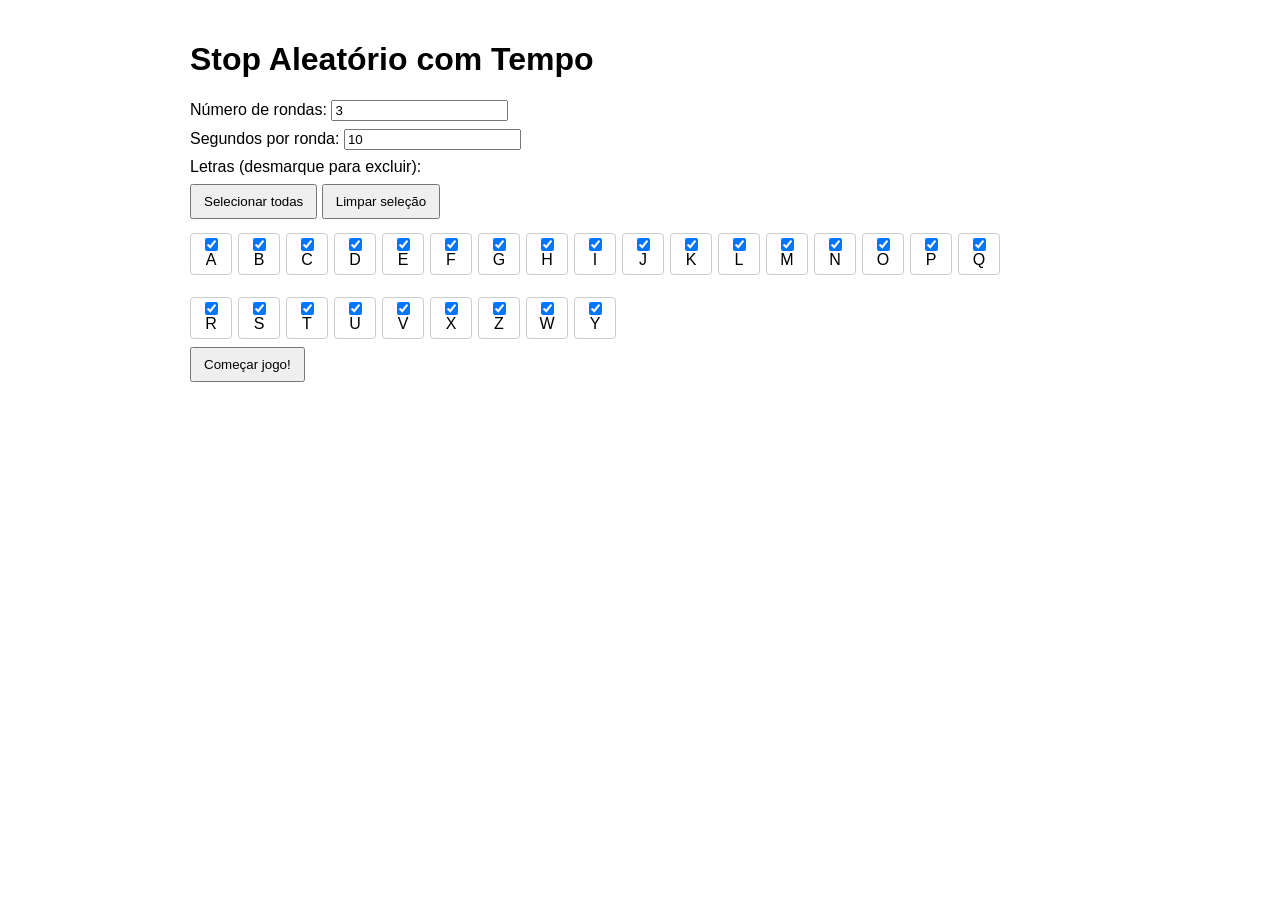
==== src/games/stop/stop.html @ 375e2361 "initial implementation of stop game" ====
<!doctype html>
<html lang="pt">
<head>
	<meta charset="utf-8">
	<meta name="viewport" content="width=device-width, initial-scale=1">
	<title>Stop Aleatório</title>
	<style>
		body { font-family: Arial, sans-serif; padding: 20px; max-width: 900px; margin: auto; }
		label { display: block; margin: 8px 0; }
		#game_label { font-size: 22px; margin: 20px 0; white-space: pre-line; }
		#results { margin-top: 20px; }
		.round-card { border: 1px solid #ccc; padding: 8px; margin: 6px; display:inline-block; width:170px; vertical-align:top; }
		button { padding: 8px 12px; }
        #letters_container {
            display: flex;
            flex-wrap: wrap;
            gap: 6px;
        }

        .letter-box {
            width: 40px;
            height: 40px;
            display: flex;
            flex-direction: column;
            align-items: center;
            justify-content: center;
            border: 1px solid #ccc;
            border-radius: 4px;
            cursor: pointer;
            user-select: none;
        }

        .letter-box input {
            margin: 0;
        }    
	</style>
</head>
<body>
	<h1>Stop Aleatório com Tempo</h1>

	<div id="setup">
		<label>Número de rondas: <input id="rounds" type="number" value="3" min="1"></label>
		<label>Segundos por ronda: <input id="seconds" type="number" value="10" min="1"></label>

		<label>Letras (desmarque para excluir):</label>
		<div id="letters_controls" style="margin-bottom:6px">
		  <button id="select_all_letters" type="button">Selecionar todas</button>
		  <button id="clear_letters" type="button">Limpar seleção</button>
		</div>
		<div id="letters_container" aria-label="Letras" style="max-width:820px"></div>

		<button id="start">Começar jogo!</button>
	</div>

	<div id="game" style="display:none;">
		<div id="countdown" style="font-size:18px; margin-top:10px"></div>
		<div id="game_label"></div>
	</div>

	<div id="results"></div>

	<script src="stop.js"></script>
</body>
</html>
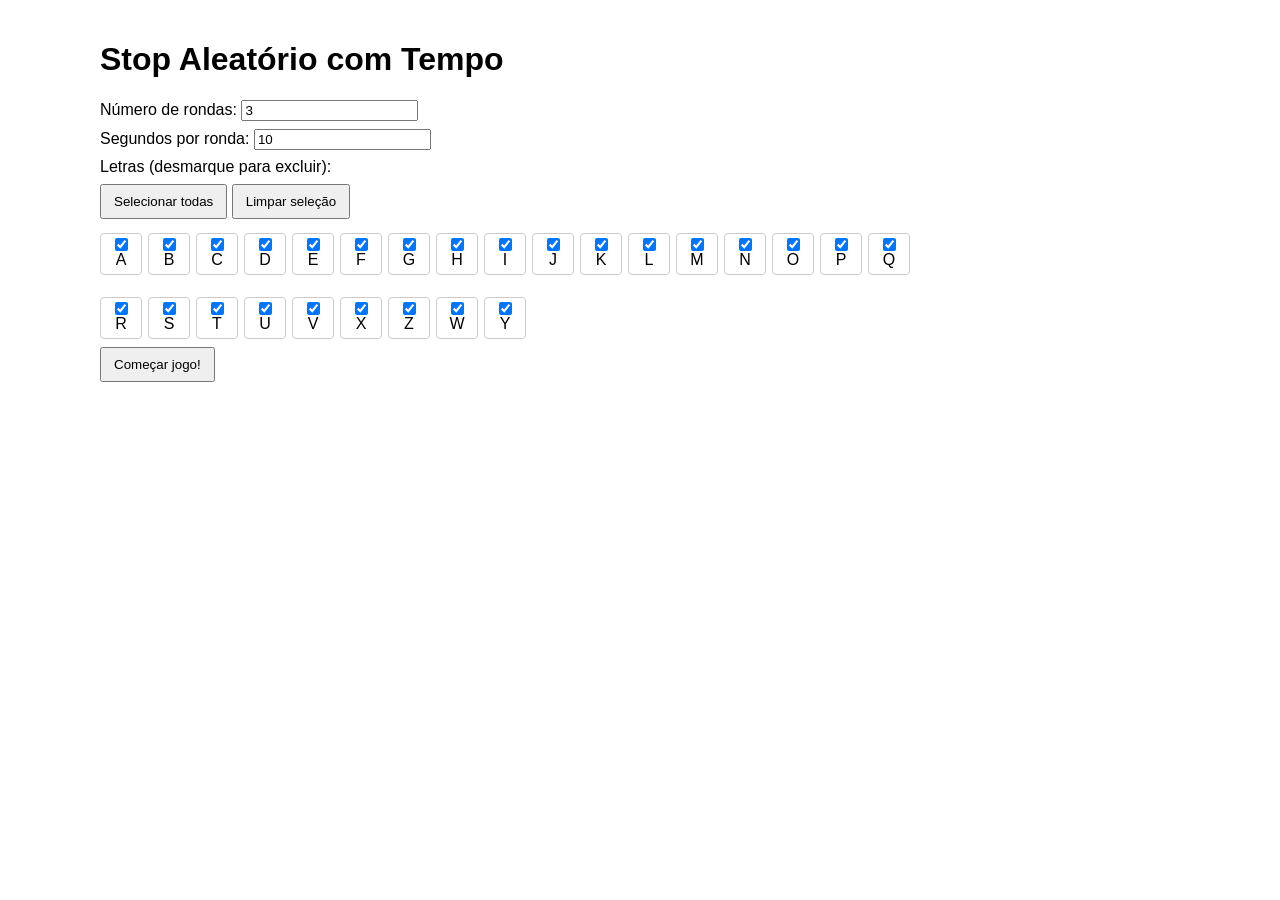
==== commit 74c7872f: "made a first attempt to modularize monolithic js code - which has a problem" ====
--- a/src/games/stop/stop.html
+++ b/src/games/stop/stop.html
@@ -5,7 +5,7 @@
 	<meta name="viewport" content="width=device-width, initial-scale=1">
 	<title>Stop Aleatório</title>
 	<style>
-		body { font-family: Arial, sans-serif; padding: 20px; max-width: 900px; margin: auto; }
+		body { font-family: Arial, sans-serif; padding: 20px; max-width: 1080px; margin: auto; }
 		label { display: block; margin: 8px 0; }
 		#game_label { font-size: 22px; margin: 20px 0; white-space: pre-line; }
 		#results { margin-top: 20px; }
@@ -39,8 +39,8 @@
 	<h1>Stop Aleatório com Tempo</h1>
 
 	<div id="setup">
-		<label>Número de rondas: <input id="rounds" type="number" value="3" min="1"></label>
-		<label>Segundos por ronda: <input id="seconds" type="number" value="10" min="1"></label>
+		<label>Número de rondas: <input id="rounds" type="number" value="3" min="1" size="3"></label>
+		<label>Segundos por ronda: <input id="seconds" type="number" value="10" min="1" size="3"></label>
 
 		<label>Letras (desmarque para excluir):</label>
 		<div id="letters_controls" style="margin-bottom:6px">
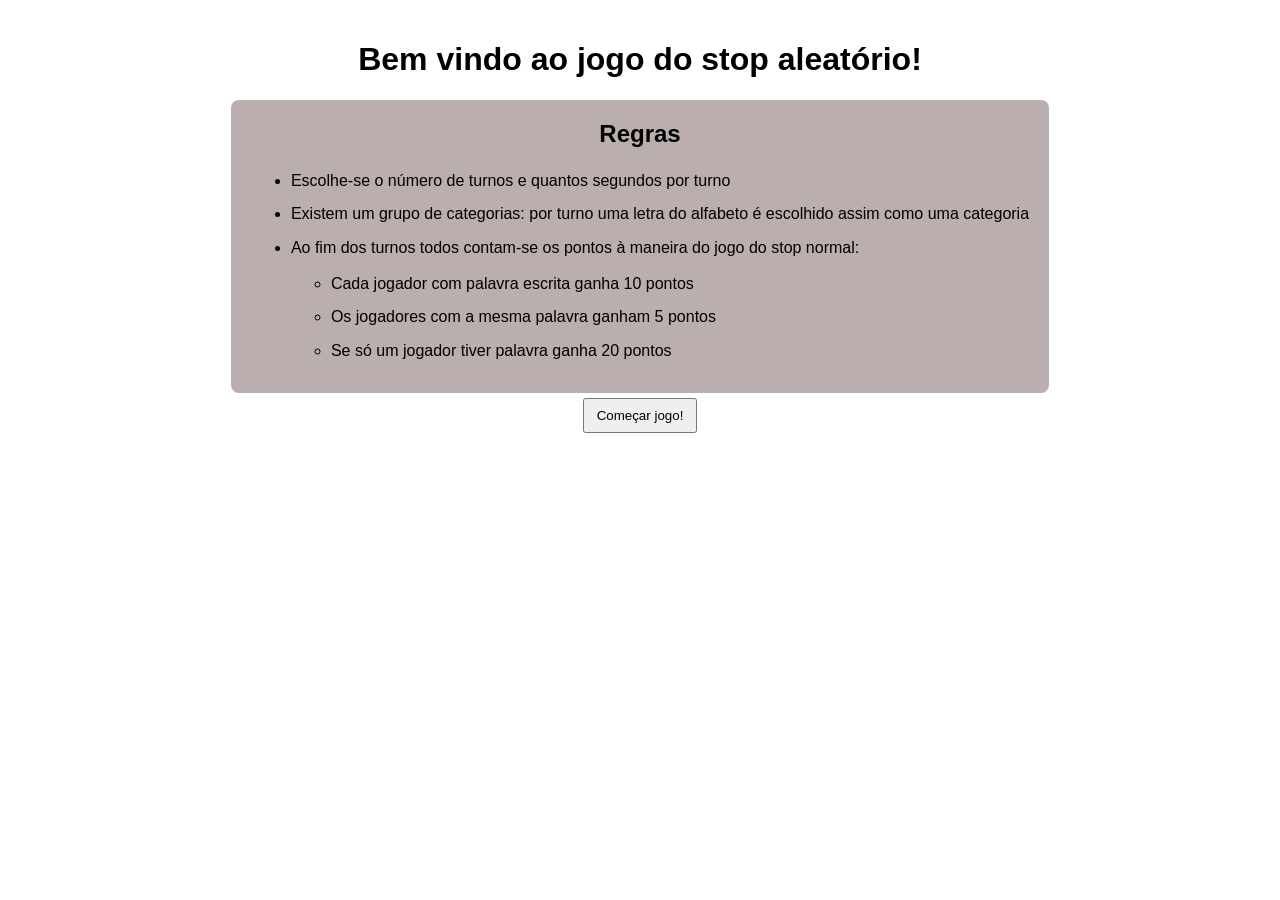
==== commit 5b545bb9: "put rules before the stop game and a button to jump to the game setup" ====
--- a/src/games/stop/stop.html
+++ b/src/games/stop/stop.html
@@ -4,61 +4,59 @@
 	<meta charset="utf-8">
 	<meta name="viewport" content="width=device-width, initial-scale=1">
 	<title>Stop Aleatório</title>
-	<style>
-		body { font-family: Arial, sans-serif; padding: 20px; max-width: 1080px; margin: auto; }
-		label { display: block; margin: 8px 0; }
-		#game_label { font-size: 22px; margin: 20px 0; white-space: pre-line; }
-		#results { margin-top: 20px; }
-		.round-card { border: 1px solid #ccc; padding: 8px; margin: 6px; display:inline-block; width:170px; vertical-align:top; }
-		button { padding: 8px 12px; }
-        #letters_container {
-            display: flex;
-            flex-wrap: wrap;
-            gap: 6px;
-        }
-
-        .letter-box {
-            width: 40px;
-            height: 40px;
-            display: flex;
-            flex-direction: column;
-            align-items: center;
-            justify-content: center;
-            border: 1px solid #ccc;
-            border-radius: 4px;
-            cursor: pointer;
-            user-select: none;
-        }
-
-        .letter-box input {
-            margin: 0;
-        }    
-	</style>
+	<link rel="stylesheet" href="css/index.css">
 </head>
 <body>
-	<h1>Stop Aleatório com Tempo</h1>
 
-	<div id="setup">
-		<label>Número de rondas: <input id="rounds" type="number" value="3" min="1" size="3"></label>
-		<label>Segundos por ronda: <input id="seconds" type="number" value="10" min="1" size="3"></label>
+	<div id="game-rules-ui">
+		<h1>Bem vindo ao jogo do stop aleatório!</h1>
 
-		<label>Letras (desmarque para excluir):</label>
-		<div id="letters_controls" style="margin-bottom:6px">
-		  <button id="select_all_letters" type="button">Selecionar todas</button>
-		  <button id="clear_letters" type="button">Limpar seleção</button>
+		<div class="rules-content">
+			<h2>Regras</h2>
+			<ul>
+				<li>Escolhe-se o número de turnos e quantos segundos por turno</li>
+				<li>Existem um grupo de categorias: por turno uma letra do alfabeto é escolhido assim como uma categoria</li>
+				<li>Ao fim dos turnos todos contam-se os pontos à maneira do jogo do stop normal:
+					<ul>
+						<li>Cada jogador com palavra escrita ganha 10 pontos</li>
+						<li>Os jogadores com a mesma palavra ganham 5 pontos</li>
+						<li>Se só um jogador tiver palavra ganha 20 pontos</li>
+					</ul>
+				</li>
+			</ul>
 		</div>
-		<div id="letters_container" aria-label="Letras" style="max-width:820px"></div>
-
-		<button id="start">Começar jogo!</button>
+	</br>
+		<button id="start_game_btn" onclick="hideRulesShowGame()">Começar jogo!</button>
 	</div>
 
-	<div id="game" style="display:none;">
-		<div id="countdown" style="font-size:18px; margin-top:10px"></div>
-		<div id="game_label"></div>
+	<div id="game-ui">
+
+		<h1>Stop Aleatório com Tempo</h1>
+
+		<div id="setup">
+			<label>Número de rondas: <input id="rounds" type="number" value="3" min="1" size="3"></label>
+			<label>Segundos por ronda: <input id="seconds" type="number" value="10" min="1" size="3"></label>
+
+			<label>Letras (desmarque para excluir):</label>
+			<div id="letters_controls" style="margin-bottom:6px">
+			<button id="select_all_letters" type="button">Selecionar todas</button>
+			<button id="clear_letters" type="button">Limpar seleção</button>
+			</div>
+			<div id="letters_container" aria-label="Letras" style="max-width:820px"></div>
+
+			<button id="start">Começar jogo!</button>
+		</div>
+
+		<div id="game" style="display:none;">
+			<div id="countdown" style="font-size:18px; margin-top:10px"></div>
+			<div id="game_label"></div>
+		</div>
+
+		<div id="results"></div>
+
 	</div>
 
-	<div id="results"></div>
-
+	<script src="util.js"></script>
 	<script src="stop.js"></script>
 </body>
 </html>
--- a/src/games/stop/css/index.css
+++ b/src/games/stop/css/index.css
@@ -0,0 +1,61 @@
+body { font-family: Arial, sans-serif; padding: 20px; max-width: 1080px; margin: auto; text-align: center }
+label { display: block; margin: 8px 0; }
+#game_label { font-size: 22px; margin: 20px 0; white-space: pre-line; }
+#results { margin-top: 20px; }
+.round-card { border: 1px solid #ccc; padding: 8px; margin: 6px; display:inline-block; width:170px; vertical-align:top; }
+button { padding: 8px 12px; }
+#letters_container {
+    display: flex;
+    flex-wrap: wrap;
+    gap: 6px;
+    justify-content: center;
+}
+
+.letter-box {
+    width: 40px;
+    height: 40px;
+    display: flex;
+    flex-direction: column;
+    align-items: center;
+    justify-content: center;
+    border: 1px solid #ccc;
+    border-radius: 4px;
+    cursor: pointer;
+    user-select: none;
+}
+
+.letter-box input {
+    margin: 0;
+}
+
+#game-rules-ui {
+    margin-bottom: 20px;
+}
+
+.rules-content {
+    background-color: #bbaeae;
+    padding: 20px;
+    border-radius: 8px;
+    text-align: left;
+    display: inline-block;
+    max-width: 800px;
+    margin-bottom: 5px;
+}
+
+.rules-content h2 {
+    margin-top: 0;
+    text-align: center;
+}
+
+.rules-content ul {
+    margin: 10px 0;
+}
+
+.rules-content li {
+    margin: 8px 0;
+    line-height: 1.6;
+}
+
+#game-ui {
+    display: none;
+}
